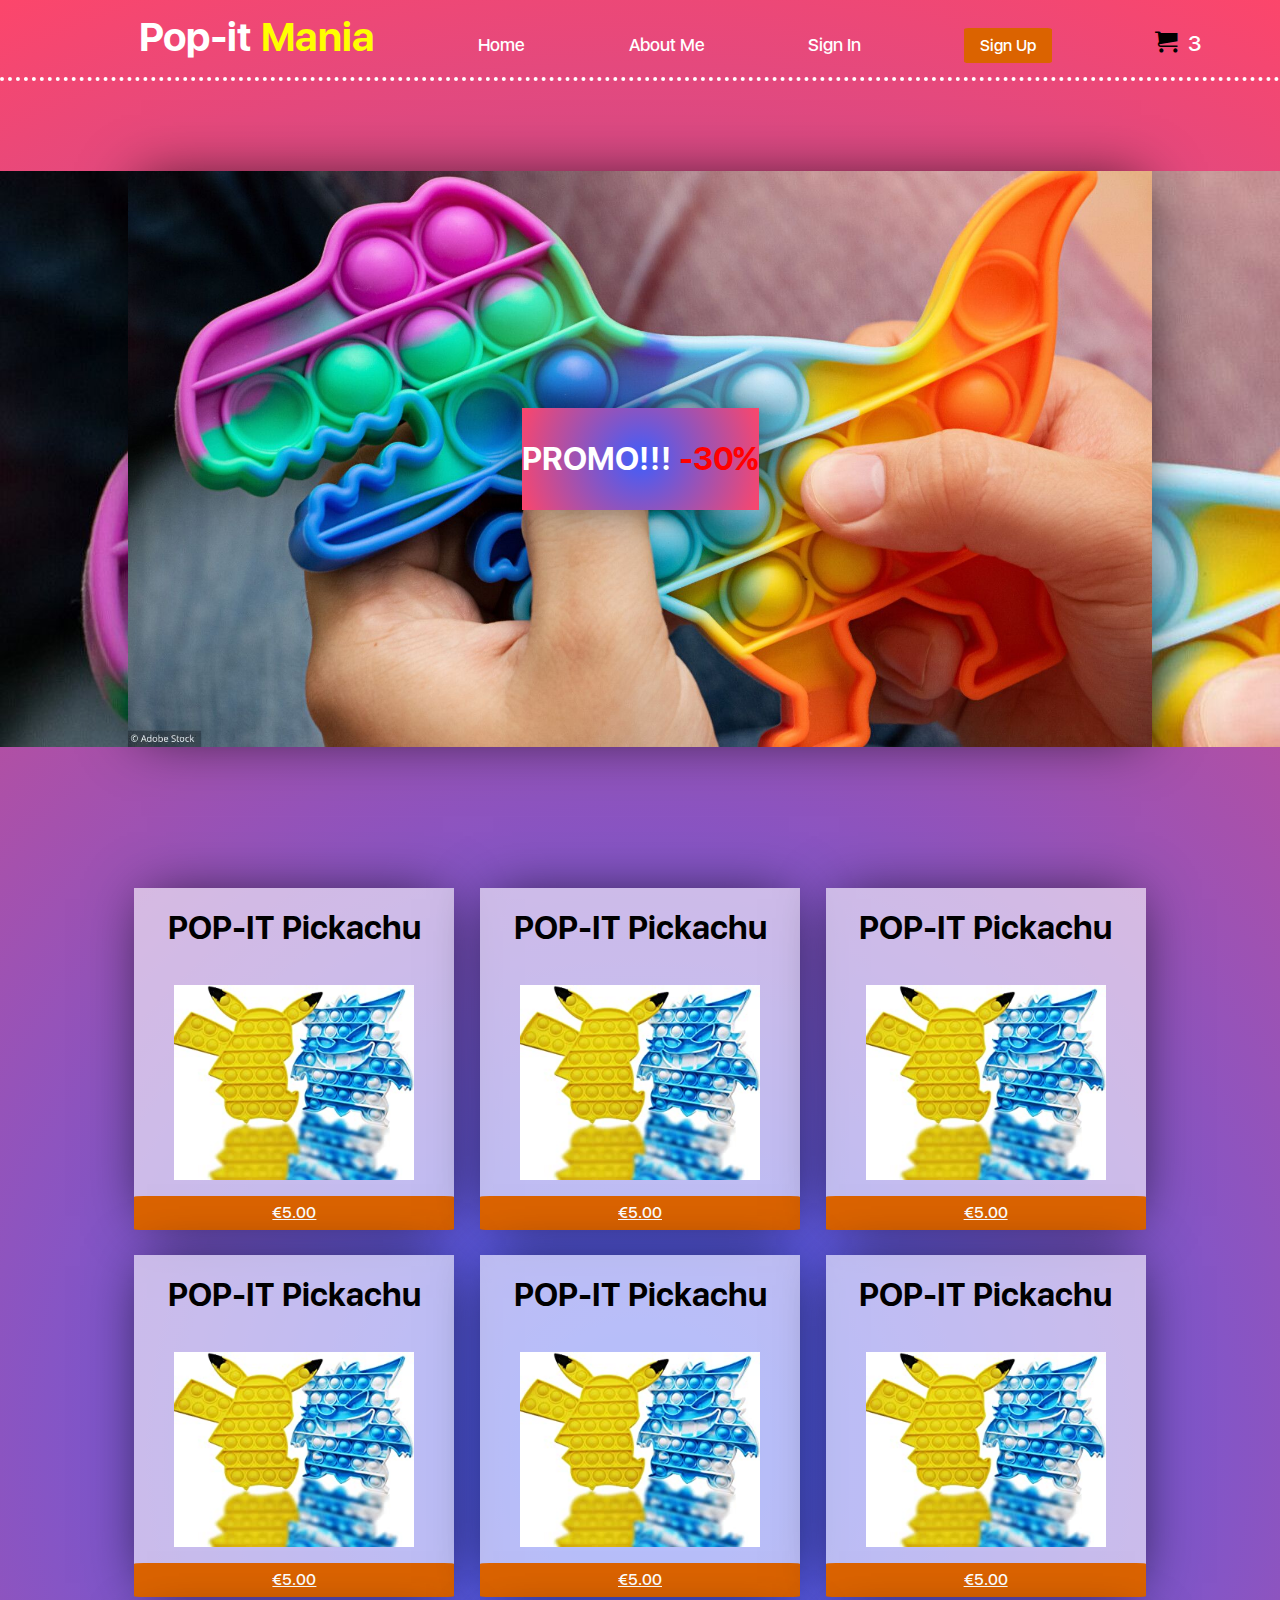
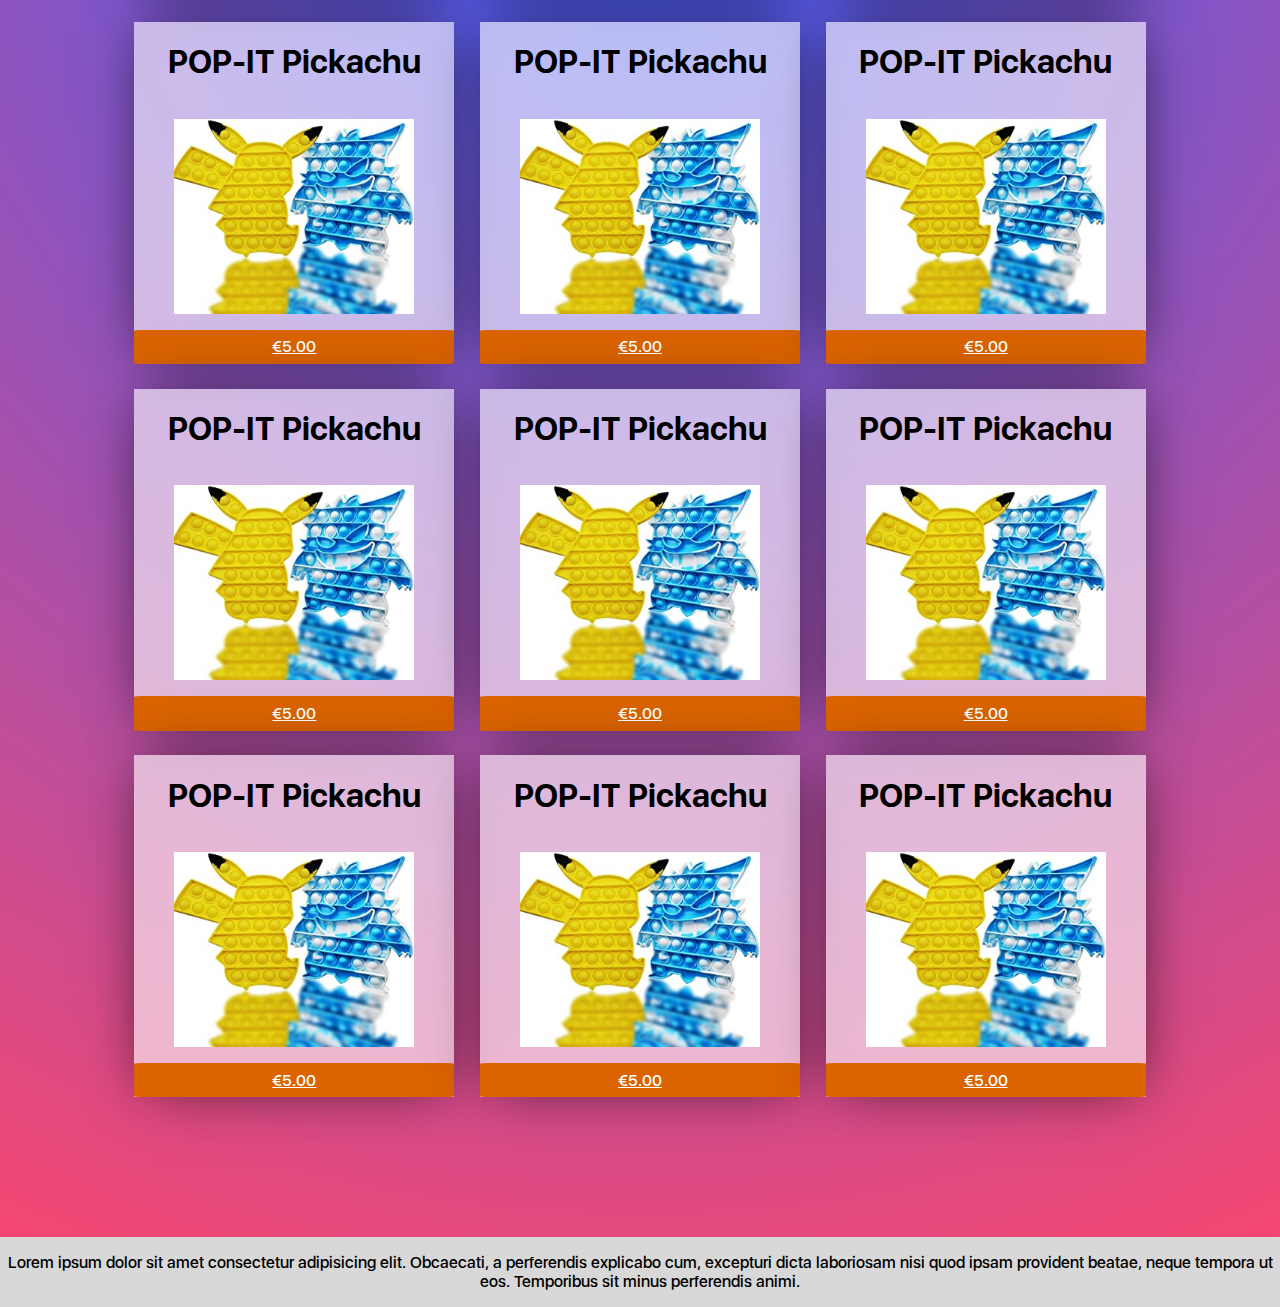
==== index.html @ 46b1b536 "WEB1_DAVID_LO_GIUDICE" ====
<!DOCTYPE html>
<html lang="en">
	<head>
		<meta charset="UTF-8" />
		<meta http-equiv="X-UA-Compatible" content="IE=edge" />
		<meta name="viewport" content="width=device-width, initial-scale=1.0" />
		<title>David Lo Giudice - Portfolio</title>
		<link rel="preconnect" href="https://fonts.googleapis.com" />
		<link rel="preconnect" href="https://fonts.gstatic.com" crossorigin />
		<link href="https://fonts.googleapis.com/css2?family=Heebo:wght@500;700&family=Lato:wght@400;700&display=swap" rel="stylesheet" />
		<link rel="stylesheet" href="./style.css" />
		
	</head>
	<body>
		<header>
				<nav>
					<ul>
						<li><a href="#" class="logo"></a></li>
						<li class="menu"><a href="./index.html">Home</a></li>
										
						<li class="menu"><a href="./about-us.html">About Me</a></li>
						<li class="menu"><a href="#">Sign In</a></li>
						<li class="menu">
							<a href="./signUp.html" id="button"> Sign Up</a>
						</li>

						<li class="menu">
							<span class="icon-cart"></span>
						
						</li>
					</ul>
				</nav>
			</header>
		</header>
	
		<main>
	<section>
		<div class="home_above">
		
				<img src="./Images/main.jpg">
			<figcaption>
				<p>
					<a>
						PROMO!!! 
					</a>
				</p>
			</figcaption>
	
		
	</div>
	
			<div class="shop_section"> 
		
							<div class="shop_block">
								<h1>
									POP-IT Pickachu </h1>
						<img src="./Images/SHOP/pop_1.jpg">
						<button>
							<u id="price">
								€5.00
							</u>
						</button>
					</div>
					<div class="shop_block">
						<h1>
							POP-IT Pickachu </h1>
				<img src="./Images/SHOP/pop_1.jpg">
				<button>
					<u id="price">
						€5.00
					</u>
				</button>
			</div>

			<div class="shop_block">
				<h1>
					POP-IT Pickachu </h1>
		<img src="./Images/SHOP/pop_1.jpg">
		<button>
			<u id="price">
				€5.00
			</u>
		</button>
	</div>
	

	<div class="shop_block">
		<h1>
			POP-IT Pickachu </h1>
<img src="./Images/SHOP/pop_1.jpg">
<button>
	<u id="price">
		€5.00
	</u>
</button>
</div>

<div class="shop_block">
	<h1>
		POP-IT Pickachu </h1>
<img src="./Images/SHOP/pop_1.jpg">
<button>
<u id="price">
	€5.00
</u>
</button>
</div>

<div class="shop_block">
	<h1>
		POP-IT Pickachu </h1>
<img src="./Images/SHOP/pop_1.jpg">
<button>
<u id="price">
	€5.00
</u>
</button>
</div>

<div class="shop_block">
	<h1>
		POP-IT Pickachu </h1>
<img src="./Images/SHOP/pop_1.jpg">
<button>
<u id="price">
	€5.00
</u>
</button>
</div>

<div class="shop_block">
	<h1>
		POP-IT Pickachu </h1>
<img src="./Images/SHOP/pop_1.jpg">
<button>
<u id="price">
	€5.00
</u>
</button>
</div>

<div class="shop_block">
	<h1>
		POP-IT Pickachu </h1>
<img src="./Images/SHOP/pop_1.jpg">
<button>
<u id="price">
	€5.00
</u>
</button>
</div>
<div class="shop_block">
	<h1>
		POP-IT Pickachu </h1>
<img src="./Images/SHOP/pop_1.jpg">
<button>
<u id="price">
	€5.00
</u>
</button>
</div>
<div class="shop_block">
	<h1>
		POP-IT Pickachu </h1>
<img src="./Images/SHOP/pop_1.jpg">
<button>
<u id="price">
	€5.00
</u>
</button>
</div>
<div class="shop_block">
	<h1>
		POP-IT Pickachu </h1>
<img src="./Images/SHOP/pop_1.jpg">
<button>
<u id="price">
	€5.00
</u>
</button>
</div>
<div class="shop_block">
	<h1>
		POP-IT Pickachu </h1>
<img src="./Images/SHOP/pop_1.jpg">
<button>
<u id="price">
	€5.00
</u>
</button>
</div>
<div class="shop_block">
	<h1>
		POP-IT Pickachu </h1>
<img src="./Images/SHOP/pop_1.jpg">
<button>
<u id="price">
	€5.00
</u>
</button>
</div><div class="shop_block">
	<h1>
		POP-IT Pickachu </h1>
<img src="./Images/SHOP/pop_1.jpg">
<button>
<u id="price">
	€5.00
</u>
</button>
</div>

</div>

</section>






	
		</main>
		<footer>
			<p>
				Lorem ipsum dolor sit amet consectetur adipisicing elit. Obcaecati, a perferendis explicabo cum, excepturi dicta laboriosam nisi quod ipsam provident beatae, neque tempora ut eos. Temporibus sit minus perferendis animi.

			</p>
			
		</footer>
		
			
	
	  </body>
</html>
---- style.css ----
/********************
*       FONT       *
*********************/
@font-face {
  font-family: "san_francisco";
  src: url("fonts/SFUIDisplay-Thin.otf");
  font-weight: 100;
}
@font-face {
  font-family: "san_francisco";
  src: url("fonts/SFUIDisplay-Ultralight.otf");
  font-weight: 200;
}
@font-face {
  font-family: "san_francisco";
  src: url("fonts/SFUIDisplay-Light.ttf");
  font-weight: 300;
}
@font-face {
  font-family: "san_francisco";
  src: url("fonts/SFUIDisplay-Medium.otf");
  font-weight: 400;
}

@font-face {
  font-family: "san_francisco";
  src: url("fonts/SFUIDisplay-Semibold.otf");
  font-weight: 600;
}
@font-face {
  font-family: "san_francisco";
  src: url("fonts/SFUIDisplay-Bold.ttf");
  font-weight: 700;
}

@font-face {
  font-family: "san_francisco";
  src: url("fonts/SFUIDisplay-Black.otf");
  font-weight: 900;
}


@font-face {
  font-family: 'icomoon';
  src:  url('fonts/icomoon.eot?gstpca');
  src:  url('fonts/icomoon.eot?gstpca#iefix') format('embedded-opentype'),
    url('fonts/icomoon.ttf?gstpca') format('truetype'),
    url('fonts/icomoon.woff?gstpca') format('woff'),
    url('fonts/icomoon.svg?gstpca#icomoon') format('svg');
  font-weight: normal;
  font-style: normal;
  font-display: block;
}

[class^="icon-"], [class*=" icon-"] {
  /* use !important to prevent issues with browser extensions that change fonts */
  font-family: 'icomoon' !important;
  speak: never;
  font-style: normal;
  font-weight: normal;
  font-variant: normal;
  text-transform: none;
  line-height: 1;

  /* Better Font Rendering =========== */
  -webkit-font-smoothing: antialiased;
  -moz-osx-font-smoothing: grayscale;
}

.icon-cart{
  color: black;
  cursor: pointer;
  font-size: 1.4rem;
}
.icon-cart::after{
  color: white;
  font-family: 'san_francisco', sans-serif;
  content: "3";


}
.icon-cart:before {
  content: "\e93a    ";
}


footer{
  background-color: #d8d8d8;
  justify-content: center;
  display: flex;
  position: relative;
  flex-wrap: nowrap;
margin-top: 10%;
}
footer > p {
  display: flex;
  position: relative;

}

/*ANIMATIONS*/
@keyframes fadeIn {
  0% {opacity:0;}
  100% {opacity:1;}
}



main {
  display: flex;
justify-content: center;
margin-top: 2%;
}



/********************
*    Generic css    *
*********************/
:root{
  background: rgb(63,94,251);
  background: radial-gradient(circle, rgba(63,94,251,1) 0%, rgba(252,70,107,1) 100%);
    font-family: 'san_francisco', sans-serif;
    font-weight: normal;
       margin: 0;
}
body{
    margin: 0
    
}

.logo {
    float: left;
    font-size: 2.5rem;
    font-weight: bolder ;

   
}
.logo::after{
    content: " Mania";
    color: yellow;
    font-family: 'san_francisco', sans-serif;
    font-weight: bold;
}


 .logo::before{
     content: "Pop-it";
     color: white;
     font-family: 'san_francisco', sans-serif;
     font-weight: bold;
 }

.home_above{
  background-image: url(./Images/main.jpg);

background-color: rgba(255, 255, 255, 0.6);
  background-repeat: no-repeat, repeat;
  object-fit: cover;
  
  justify-content: center;
  text-align: center;
  display: flex;
  margin-top: 5%;
  margin-bottom: 10%;

  width: 100%;

  align-content: flex-end;
  align-items: center;
}
.home_above > img{
  box-shadow: 1px -1px 55px -12px rgb(0 0 0 / 75%);
  animation: fadeIn 5s;
  transition: none;

width: 80%;
}

.home_above figcaption > p::after {
  color: red;
  content: " -30%";
}
.home_above > :last-child {
  font-size: 2rem;
  font-weight: bold;
  position: absolute;
  z-index: 1;
  background: radial-gradient(circle, rgba(63,94,251,1) 0%, rgba(252,70,107,1) 100%);
  box-shadow: 1px -1px 55px -12px rgb(0 0 0 / 90%);
  color: white;
  
}




.center{

  justify-content: center;
  text-align: center;
}
  
 
.menu {
    font-size: 1.1em;
    text-transform: capitalize;
    
}
header ul {
 margin: 1% 0;
 border-bottom: 4px dotted white;

}


 header nav li a {
color: white;
margin-bottom: 7%;
     text-decoration: none;
     
 }
 header nav li a:hover {
    color: black;

     }
header nav ul li{
    display: inline-flex;
    position: relative;
    margin-left: 8%;
    text-decoration: none;
    
}



#button:hover{
    color: black;
background-color: #FFF3DF;
opacity: 1;
animation-name: fadeInOpacity;
animation-iteration-count: 1;
animation-timing-function: ease-in;
animation-duration: 0.1s;
box-shadow: 0px 10px 13px -7px #000000, -2px 12px 50px 26px rgba(255,172,23,0.59);
cursor:pointer;
}


.separation_flex{
  margin: 3%;
  display: flex;
  display: block;
  justify-content: center;
  align-items: center;

}
.separation_flex > img {
  max-width: 50%;
  margin: auto;
  justify-content: center;
    object-fit: fill;
    display: flex;
    justify-content: center;
}
#button {
    background-color: #DB6300; /* Green */
    border: none;
    color: white;
    padding: 0.5em 1em;
    text-align: center;
    text-decoration: none;
    display: inline-block;
    font-size: 16px;
    text-transform: capitalize;
    border-radius: 5%;
    margin-top: 7%;
  }

  @keyframes fadeInOpacity {
    0% {
      opacity: 0;
    }
    100% {
      opacity: 1;
    }
  }

  .icon-calendar:before {
    content: "\e953";
  }
  form{
      margin-left: 25%;
      position: absolute;
  }

/********************
*       Header      *
*********************/

/*****/



.register {

  margin: 0 auto;
  padding: 2.5%;
  display: inline-block;
  position: relative;
  justify-content: center;
  background:rgba(255, 255, 255, 0.6);;
  box-shadow: 1px -1px 55px -12px rgba(0,0,0,0.75);
}

.register > h1,p{
  text-align: center;
}



.shop_section{

    display: flex;

    flex-direction: row;

    flex-wrap: wrap;

    justify-content: center;

    align-content: center;



}


.shop_block {
    margin: 1%;
  background:rgba(255, 255, 255, 0.6);;
  box-shadow: 1px -1px 55px -12px rgba(0,0,0,0.75);
  -webkit-order: 0;
  -ms-flex-order: 0;
  order: 0;
  -webkit-flex: 0 1 auto;
  -ms-flex: 0 1 auto;
  flex: 0 1 auto;
  -webkit-align-self: auto;
  -ms-flex-item-align: auto;
  align-self: auto;

}

.shop_block h1{
  text-align: center;

}
#price{
  font-size: 1rem;
  font-weight: normal;
  font-family: 'san_francisco', sans-serif;
  
}


.shop_block > button{
  background-color: #DB6300; /* Green */
  border: none;
  color: white;
  padding: 0.5em 1em;
  text-align: center;
   font-size: 0.9rem;
  text-transform: capitalize;
  border-radius: 3%;
  width: 100%;
  cursor: pointer;
height: 10%;

}

.shop_block > img{
  padding: 5%;
  max-width: 75%;
  margin: auto;
    object-fit: scale-down;
    display: flex;
    position: relative;
}



input {
  font-family: inherit;
  font-size: inherit;
  color: inherit;
  -webkit-box-sizing: border-box;
  -moz-box-sizing: border-box;
  box-sizing: border-box;
}

.register-input {
  display: flex;
  width: 100%;
  height: 38px;
  margin: 2%;
  justify-content: center;

  margin-top: 2px;
  font-weight: 500;
  background: none;
  border: 0;
  border-bottom: 1px solid #d8d8d8;
}

.register-input:focus {
  border-color: #1e9ce6;
  outline: 0;
}





/********************
*       Home      *
*********************/
.title1{
   font-weight: bolder; 
   font-size: 2rem;

   font-family: 'Heebo', sans-serif;
}
.title2{
    font-weight: bolder; 
    font-size: 2rem;
 text-align: center;
    font-family: 'Heebo', sans-serif;
 }
.title1::after {
    color: #DB6300;
    content: "Traveling ";
  }

.half{
 display: inline-flex;
 position: relative;
 width: 50%;
}

/********************
*      Gallery     *
*********************/


/* Clear floats after the columns */
.row:after {
  content: "";
  display: table;
  

/********************
*       About       *
*********************/

}
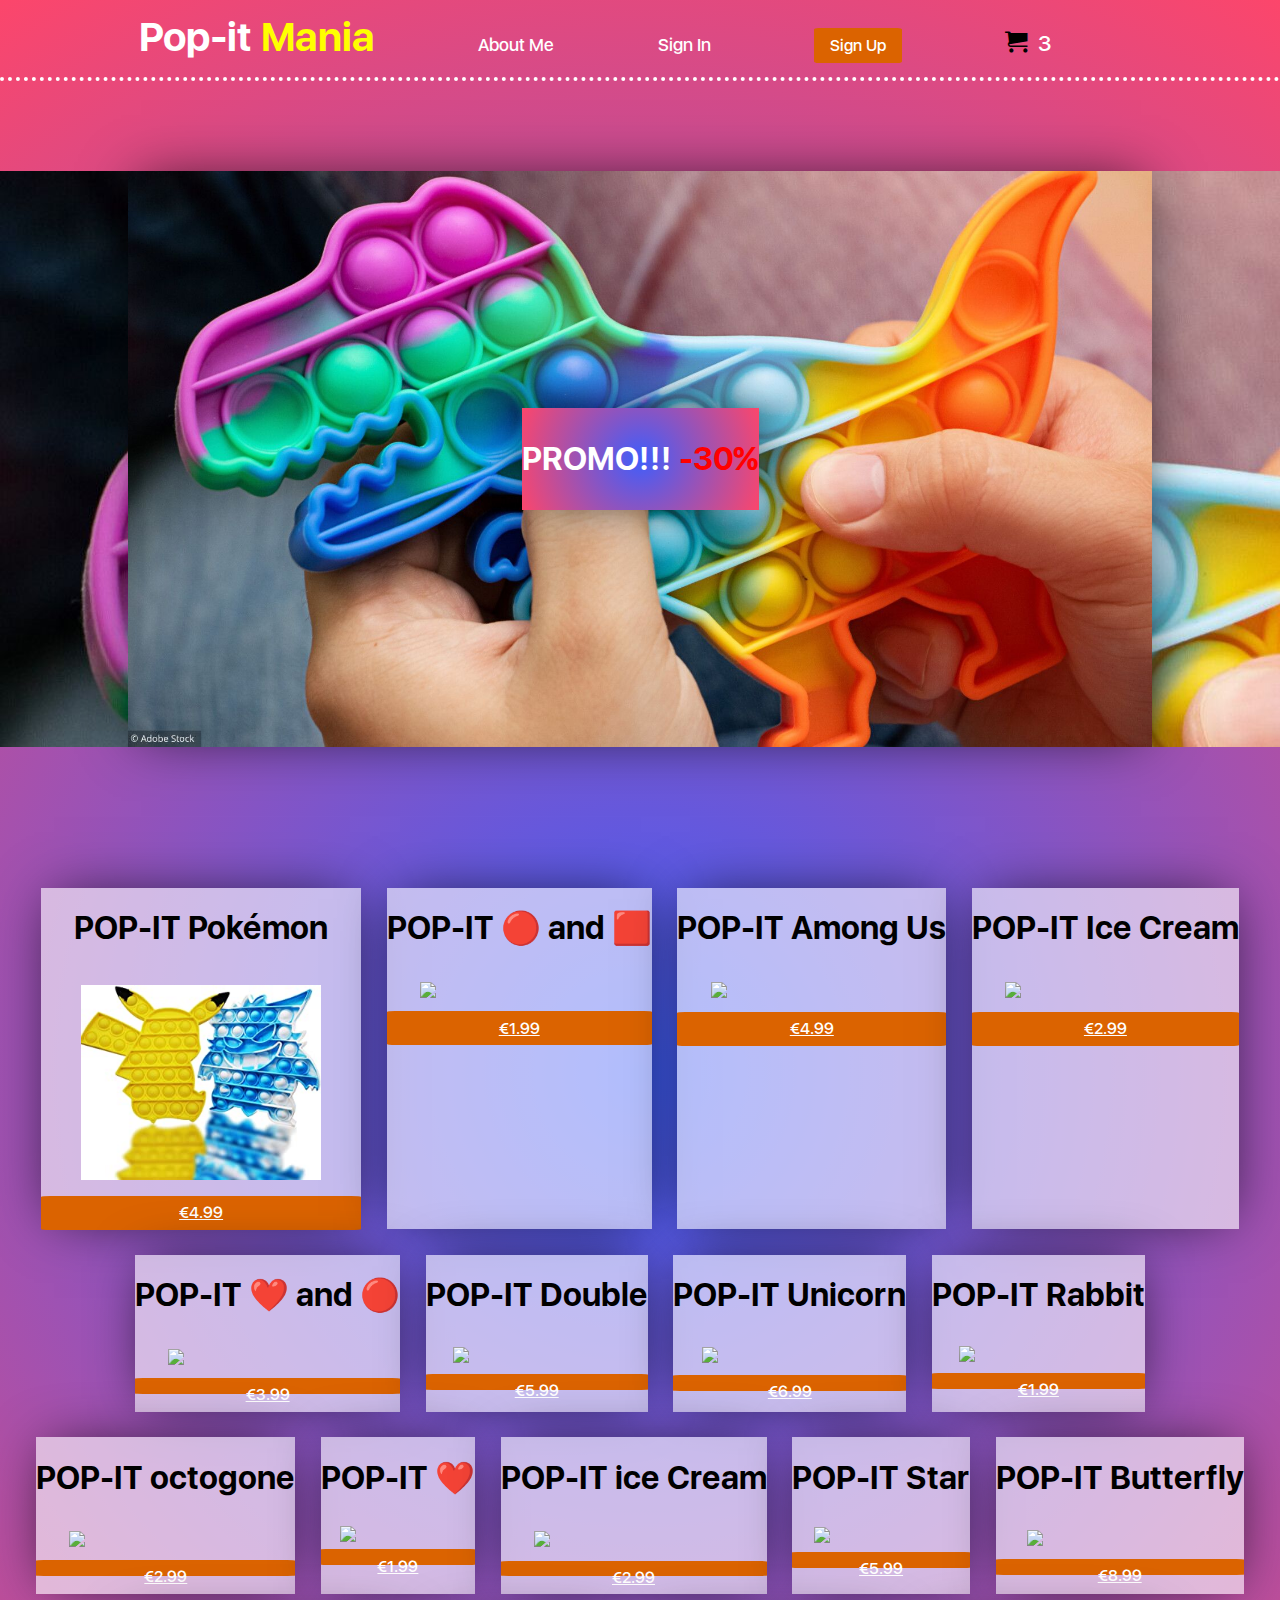
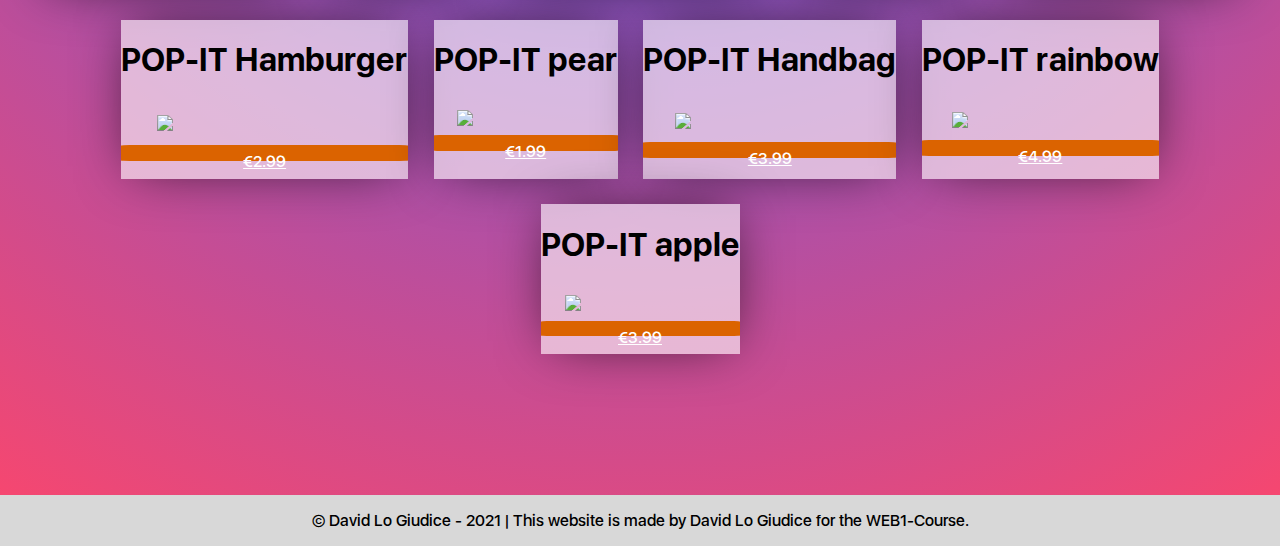
==== commit 3e2cfe61: "UPDATE 1" ====
--- a/index.html
+++ b/index.html
@@ -13,10 +13,12 @@
 	</head>
 	<body>
 		<header>
-				<nav>
+	
+		<nav id="monnav">
+
 					<ul>
-						<li><a href="#" class="logo"></a></li>
-						<li class="menu"><a href="./index.html">Home</a></li>
+						<li><a href="./index.html"class="logo"> </a></li>
+					
 										
 						<li class="menu"><a href="./about-us.html">About Me</a></li>
 						<li class="menu"><a href="#">Sign In</a></li>
@@ -29,9 +31,13 @@
 						
 						</li>
 					</ul>
-				</nav>
+
+
+
+
+
 			</header>
-		</header>
+
 	
 		<main>
 	<section>
@@ -46,39 +52,39 @@
 				</p>
 			</figcaption>
 	
-		
 	</div>
 	
 			<div class="shop_section"> 
 		
 							<div class="shop_block">
 								<h1>
-									POP-IT Pickachu </h1>
+									POP-IT Pokémon </h1>
 						<img src="./Images/SHOP/pop_1.jpg">
 						<button>
 							<u id="price">
-								€5.00
+								€4.99
 							</u>
 						</button>
 					</div>
+
 					<div class="shop_block">
 						<h1>
-							POP-IT Pickachu </h1>
-				<img src="./Images/SHOP/pop_1.jpg">
+							POP-IT 🔴 and 🟥 </h1>
+				<img src="./Images/SHOP/pop_2.jpg">
 				<button>
 					<u id="price">
-						€5.00
+						€1.99
 					</u>
 				</button>
 			</div>
 
 			<div class="shop_block">
 				<h1>
-					POP-IT Pickachu </h1>
-		<img src="./Images/SHOP/pop_1.jpg">
+					POP-IT Among Us  </h1>
+		<img src="./Images/SHOP/pop_3.jpg">
 		<button>
 			<u id="price">
-				€5.00
+				€4.99
 			</u>
 		</button>
 	</div>
@@ -86,128 +92,169 @@
 
 	<div class="shop_block">
 		<h1>
-			POP-IT Pickachu </h1>
-<img src="./Images/SHOP/pop_1.jpg">
+			POP-IT Ice Cream </h1>
+<img src="./Images/SHOP/pop_4.jpg">
 <button>
 	<u id="price">
-		€5.00
+		€2.99
 	</u>
 </button>
 </div>
 
 <div class="shop_block">
 	<h1>
-		POP-IT Pickachu </h1>
-<img src="./Images/SHOP/pop_1.jpg">
-<button>
-<u id="price">
-	€5.00
-</u>
-</button>
-</div>
-
-<div class="shop_block">
-	<h1>
-		POP-IT Pickachu </h1>
-<img src="./Images/SHOP/pop_1.jpg">
-<button>
-<u id="price">
-	€5.00
-</u>
-</button>
-</div>
-
-<div class="shop_block">
-	<h1>
-		POP-IT Pickachu </h1>
-<img src="./Images/SHOP/pop_1.jpg">
-<button>
-<u id="price">
-	€5.00
-</u>
-</button>
-</div>
-
-<div class="shop_block">
-	<h1>
-		POP-IT Pickachu </h1>
-<img src="./Images/SHOP/pop_1.jpg">
-<button>
-<u id="price">
-	€5.00
-</u>
-</button>
-</div>
-
-<div class="shop_block">
-	<h1>
-		POP-IT Pickachu </h1>
-<img src="./Images/SHOP/pop_1.jpg">
-<button>
-<u id="price">
-	€5.00
-</u>
-</button>
-</div>
-<div class="shop_block">
-	<h1>
-		POP-IT Pickachu </h1>
-<img src="./Images/SHOP/pop_1.jpg">
-<button>
-<u id="price">
-	€5.00
-</u>
-</button>
-</div>
-<div class="shop_block">
-	<h1>
-		POP-IT Pickachu </h1>
-<img src="./Images/SHOP/pop_1.jpg">
-<button>
-<u id="price">
-	€5.00
-</u>
-</button>
-</div>
-<div class="shop_block">
-	<h1>
-		POP-IT Pickachu </h1>
-<img src="./Images/SHOP/pop_1.jpg">
-<button>
-<u id="price">
-	€5.00
-</u>
-</button>
-</div>
-<div class="shop_block">
-	<h1>
-		POP-IT Pickachu </h1>
-<img src="./Images/SHOP/pop_1.jpg">
-<button>
-<u id="price">
-	€5.00
-</u>
-</button>
-</div>
-<div class="shop_block">
-	<h1>
-		POP-IT Pickachu </h1>
-<img src="./Images/SHOP/pop_1.jpg">
-<button>
-<u id="price">
-	€5.00
-</u>
-</button>
-</div><div class="shop_block">
-	<h1>
-		POP-IT Pickachu </h1>
-<img src="./Images/SHOP/pop_1.jpg">
-<button>
-<u id="price">
-	€5.00
-</u>
-</button>
-</div>
+		POP-IT ❤️ and 🔴 </h1>
+<img src="./Images/SHOP/pop_5.jpg">
+<button>
+<u id="price">
+	€3.99
+</u>
+</button>
+</div>
+
+<div class="shop_block">
+	<h1>
+		POP-IT Double </h1>
+<img src="./Images/SHOP/pop_6.jpg">
+<button>
+<u id="price">
+	€5.99
+</u>
+</button>
+</div>
+
+<div class="shop_block">
+	<h1>
+		POP-IT Unicorn </h1>
+<img src="./Images/SHOP/pop_7.jpg">
+<button>
+<u id="price">
+	€6.99
+</u>
+</button>
+</div>
+
+<div class="shop_block">
+	<h1>
+		POP-IT Rabbit </h1>
+<img src="./Images/SHOP/pop_8.jpg">
+<button>
+<u id="price">
+	€1.99
+</u>
+</button>
+</div>
+
+<div class="shop_block">
+	<h1>
+		POP-IT octogone </h1>
+<img src="./Images/SHOP/pop_9.jpg">
+<button>
+<u id="price">
+	€2.99
+</u>
+</button>
+</div>
+<div class="shop_block">
+	<h1>
+		POP-IT ❤️ </h1>
+<img src="./Images/SHOP/pop_10.jpg">
+<button>
+<u id="price">
+	€1.99
+</u>
+</button>
+</div>
+<div class="shop_block">
+	<h1>
+		POP-IT ice Cream </h1>
+<img src="./Images/SHOP/pop_11.jpg">
+<button>
+<u id="price">
+	€2.99
+</u>
+</button>
+</div>
+<div class="shop_block">
+	<h1>
+		POP-IT Star </h1>
+<img src="./Images/SHOP/pop_12.jpg">
+<button>
+<u id="price">
+	€5.99
+</u>
+</button>
+</div>
+<div class="shop_block">
+	<h1>
+		POP-IT Butterfly </h1>
+<img src="./Images/SHOP/pop_13.jpg">
+<button>
+<u id="price">
+	€8.99
+</u>
+</button>
+</div>
+
+<div class="shop_block">
+	<h1>
+		POP-IT Hamburger </h1>
+<img src="./Images/SHOP/pop_14.jpg">
+<button>
+<u id="price">
+	€2.99
+</u>
+</button>
+</div>
+
+<div class="shop_block">
+	<h1>
+		POP-IT pear </h1>
+<img src="./Images/SHOP/pop_15.jpg">
+<button>
+<u id="price">
+	€1.99
+</u>
+</button>
+</div>
+
+
+<div class="shop_block">
+	<h1>
+		POP-IT Handbag </h1>
+<img src="./Images/SHOP/pop_16.jpg">
+<button>
+<u id="price">
+	€3.99
+</u>
+</button>
+</div>
+
+
+<div class="shop_block">
+	<h1>
+		POP-IT rainbow </h1>
+<img src="./Images/SHOP/pop_17.jpg">
+<button>
+<u id="price">
+	€4.99
+</u>
+</button>
+</div>
+
+
+
+<div class="shop_block">
+	<h1>
+		POP-IT apple </h1>
+<img src="./Images/SHOP/pop_18.jpg">
+<button>
+<u id="price">
+	€3.99
+</u>
+</button>
+</div>
+
 
 </div>
 
@@ -222,9 +269,13 @@
 		</main>
 		<footer>
 			<p>
-				Lorem ipsum dolor sit amet consectetur adipisicing elit. Obcaecati, a perferendis explicabo cum, excepturi dicta laboriosam nisi quod ipsam provident beatae, neque tempora ut eos. Temporibus sit minus perferendis animi.
+				<a>
+				&#169; David Lo Giudice - 2021 | This website is made by David Lo Giudice for the WEB1-Course. 
+			</a>
 
 			</p>
+		
+			
 			
 		</footer>
 		
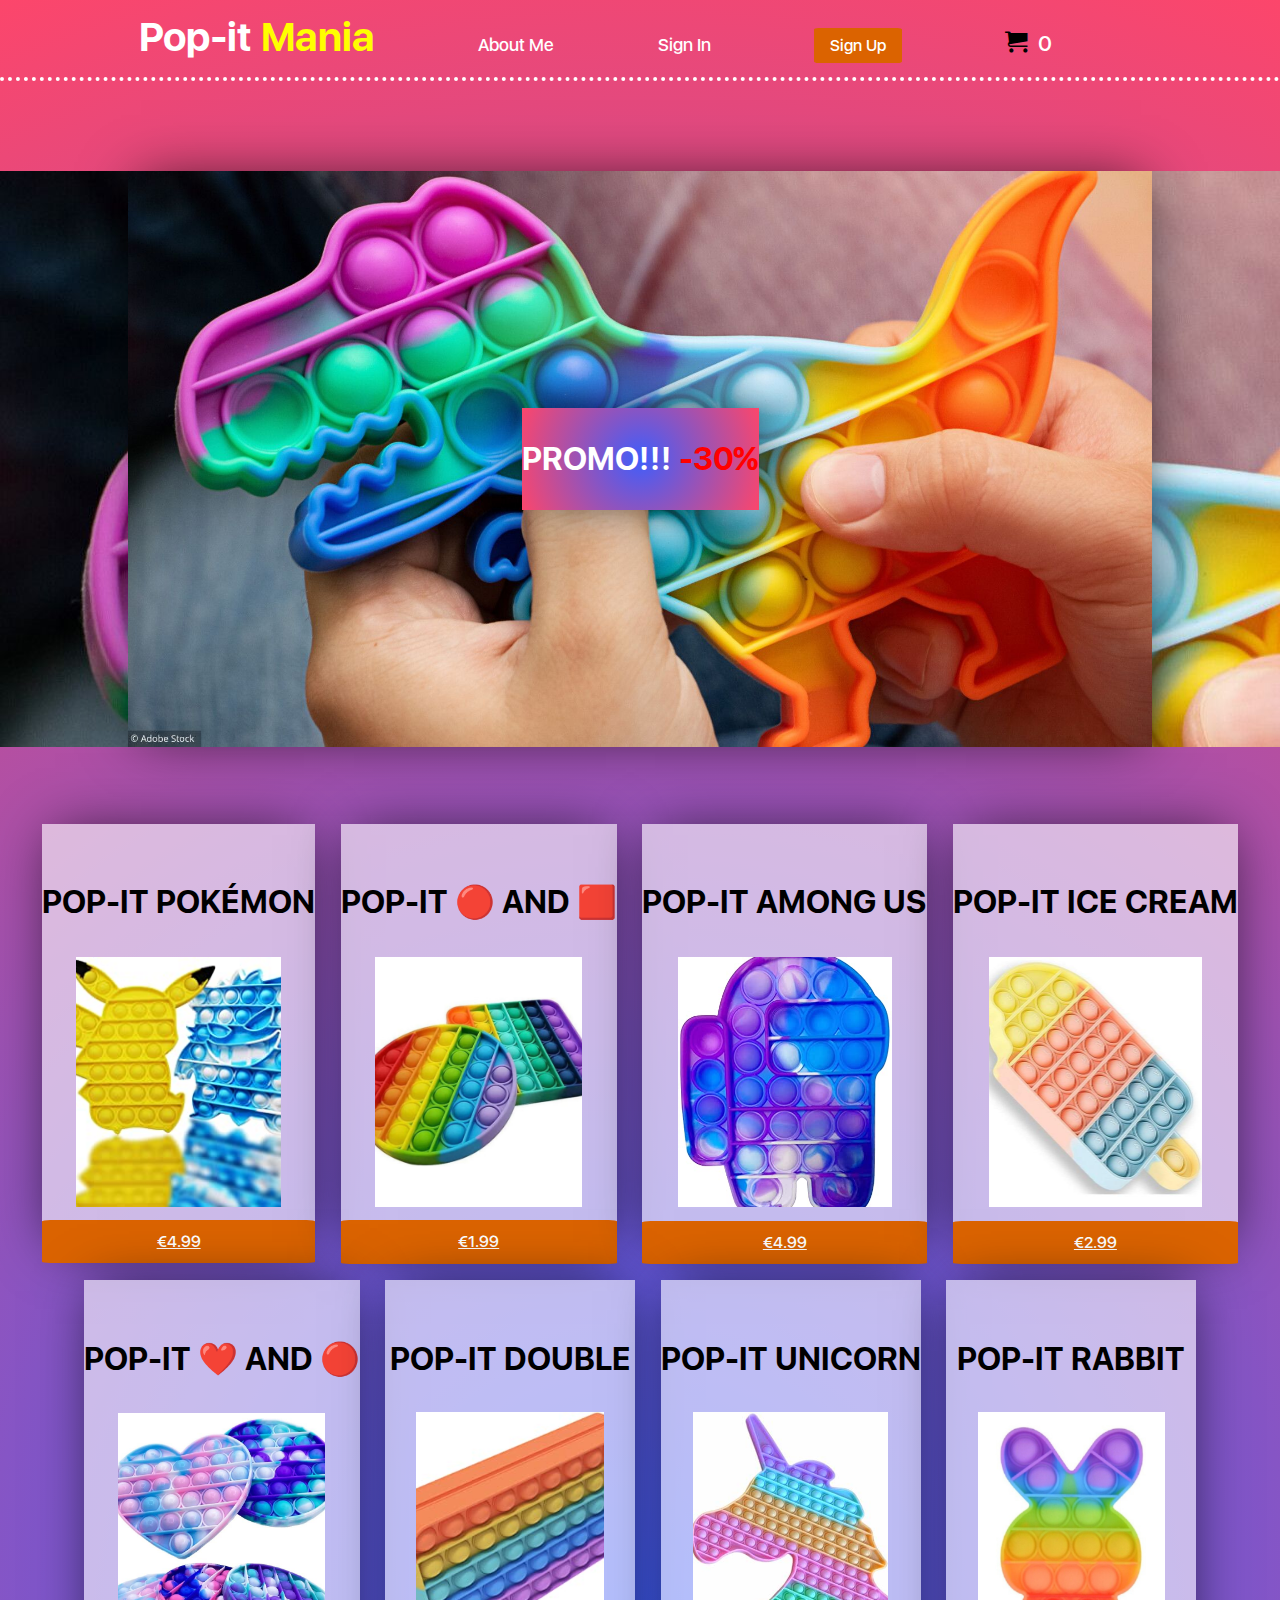
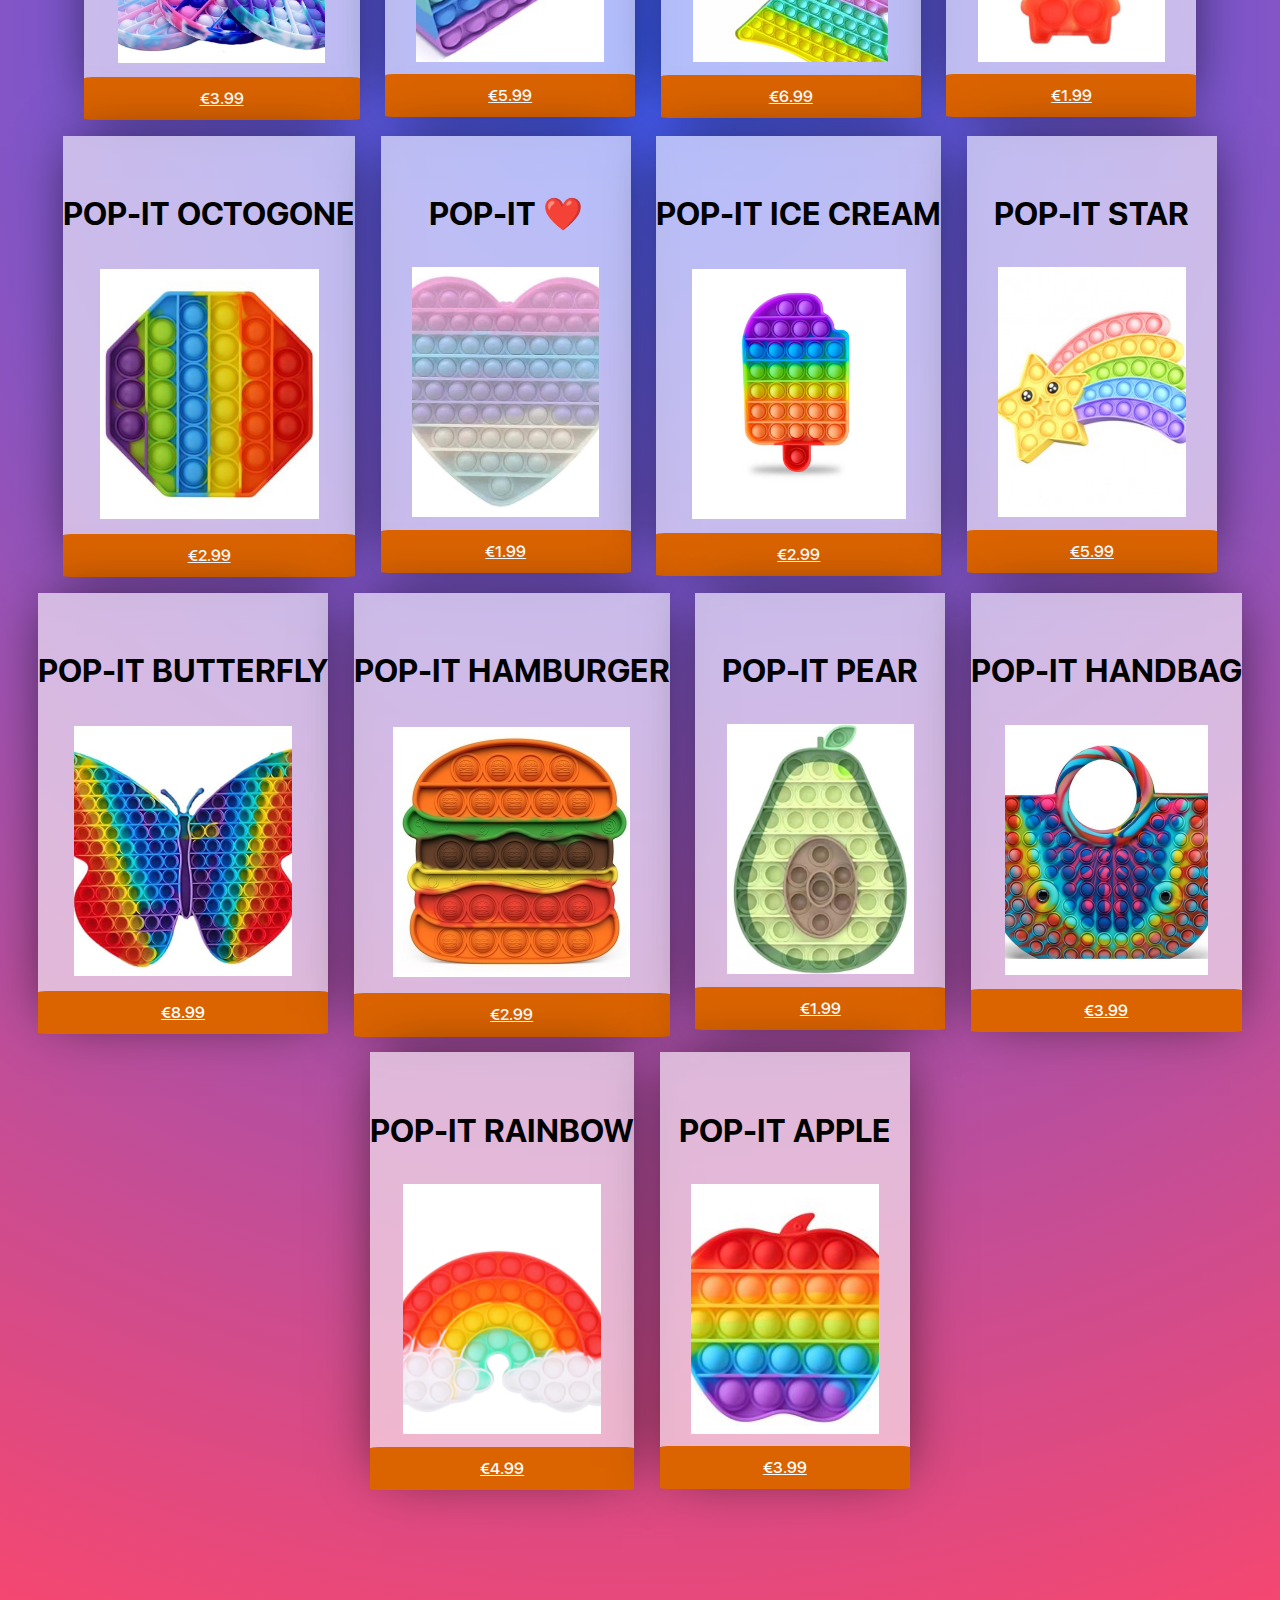
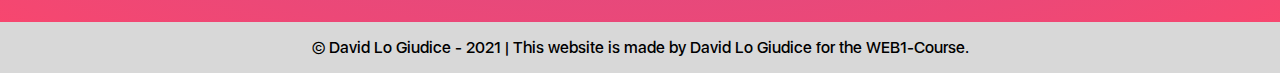
==== commit 8024908d: "UPDATE 2" ====
--- a/index.html
+++ b/index.html
@@ -9,6 +9,7 @@
 		<link rel="preconnect" href="https://fonts.gstatic.com" crossorigin />
 		<link href="https://fonts.googleapis.com/css2?family=Heebo:wght@500;700&family=Lato:wght@400;700&display=swap" rel="stylesheet" />
 		<link rel="stylesheet" href="./style.css" />
+		<script src="index.js"></script>
 		
 	</head>
 	<body>
--- a/style.css
+++ b/style.css
@@ -75,7 +75,7 @@
 .icon-cart::after{
   color: white;
   font-family: 'san_francisco', sans-serif;
-  content: "3";
+  content: "0";
 
 
 }
@@ -123,10 +123,12 @@
     font-family: 'san_francisco', sans-serif;
     font-weight: normal;
        margin: 0;
+             
 }
 body{
-    margin: 0
-    
+    margin: 0;
+ 
+
 }
 
 .logo {
@@ -162,7 +164,7 @@
   text-align: center;
   display: flex;
   margin-top: 5%;
-  margin-bottom: 10%;
+  margin-bottom: 5%;
 
   width: 100%;
 
@@ -331,30 +333,41 @@
 
     align-content: center;
 
-
+    transition: transform .2s; /* Animation */
 
 }
 
 
 .shop_block {
+  display: list-item;
+list-style-type: none;
+
     margin: 1%;
   background:rgba(255, 255, 255, 0.6);;
   box-shadow: 1px -1px 55px -12px rgba(0,0,0,0.75);
-  -webkit-order: 0;
-  -ms-flex-order: 0;
+
   order: 0;
-  -webkit-flex: 0 1 auto;
-  -ms-flex: 0 1 auto;
-  flex: 0 1 auto;
-  -webkit-align-self: auto;
-  -ms-flex-item-align: auto;
-  align-self: auto;
-
-}
+
+}
+
+
+
+.shop_block:hover {
+filter: saturate(3);
+cursor: pointer;
+transform: scale(1.4); 
+}
+
 
 .shop_block h1{
   text-align: center;
-
+text-transform: uppercase;
+white-space: pre-line;
+}
+
+.shop_block img{
+  width: 250px;
+  height: 250px;
 }
 #price{
   font-size: 1rem;
@@ -383,12 +396,17 @@
   padding: 5%;
   max-width: 75%;
   margin: auto;
-    object-fit: scale-down;
+    object-fit: cover;
     display: flex;
     position: relative;
 }
 
 
+
+
+.filter option{
+  background-color: #d8d8d8;
+}
 
 input {
   font-family: inherit;
@@ -463,4 +481,30 @@
 *       About       *
 *********************/
 
-}+}
+
+
+
+@media screen and (max-width:450px) {
+    
+
+header  {
+    display: block;
+width: 100%;
+    justify-content: center;
+    
+} 
+    .logo{
+    
+    font-size: 1.1rem;
+   
+    }
+    nav li ul {
+      font-size: 1.1rem;
+    }
+    .icon-cart{
+      font-size: 100%;
+    }
+
+}
+
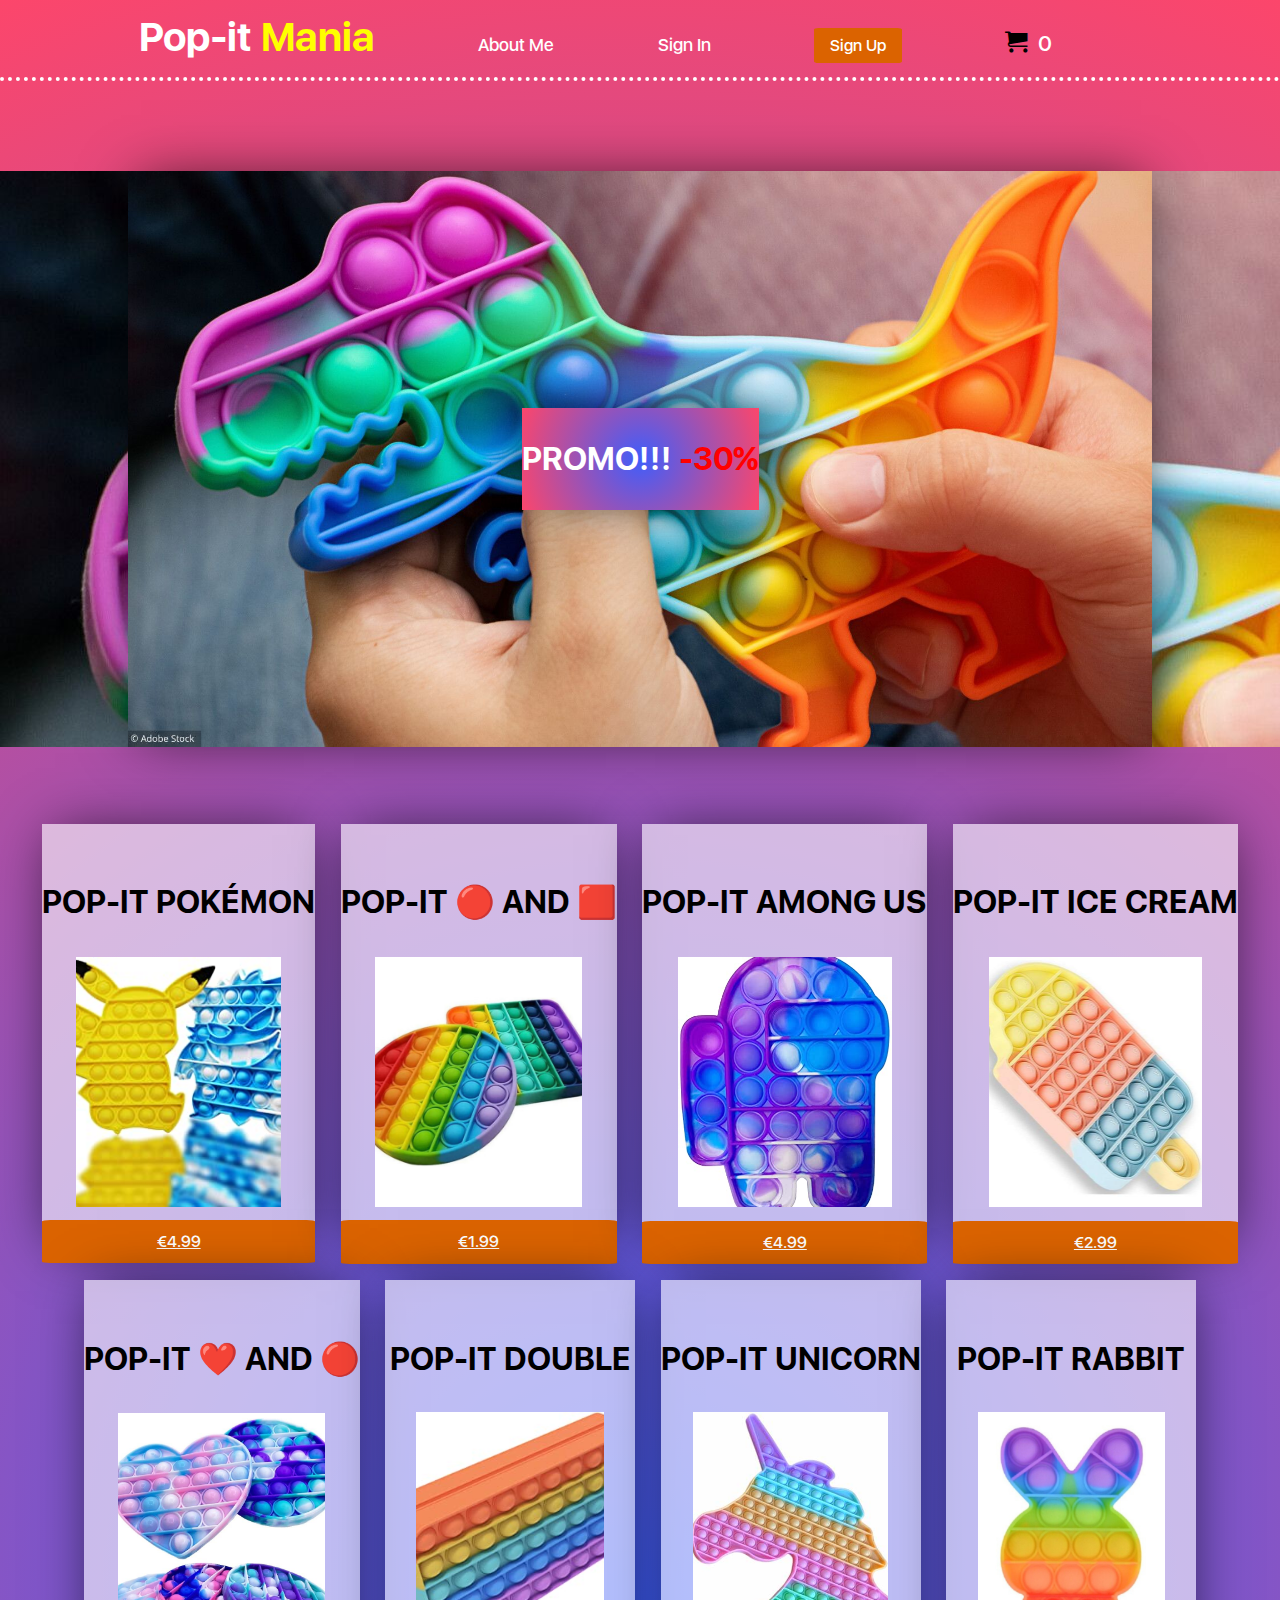
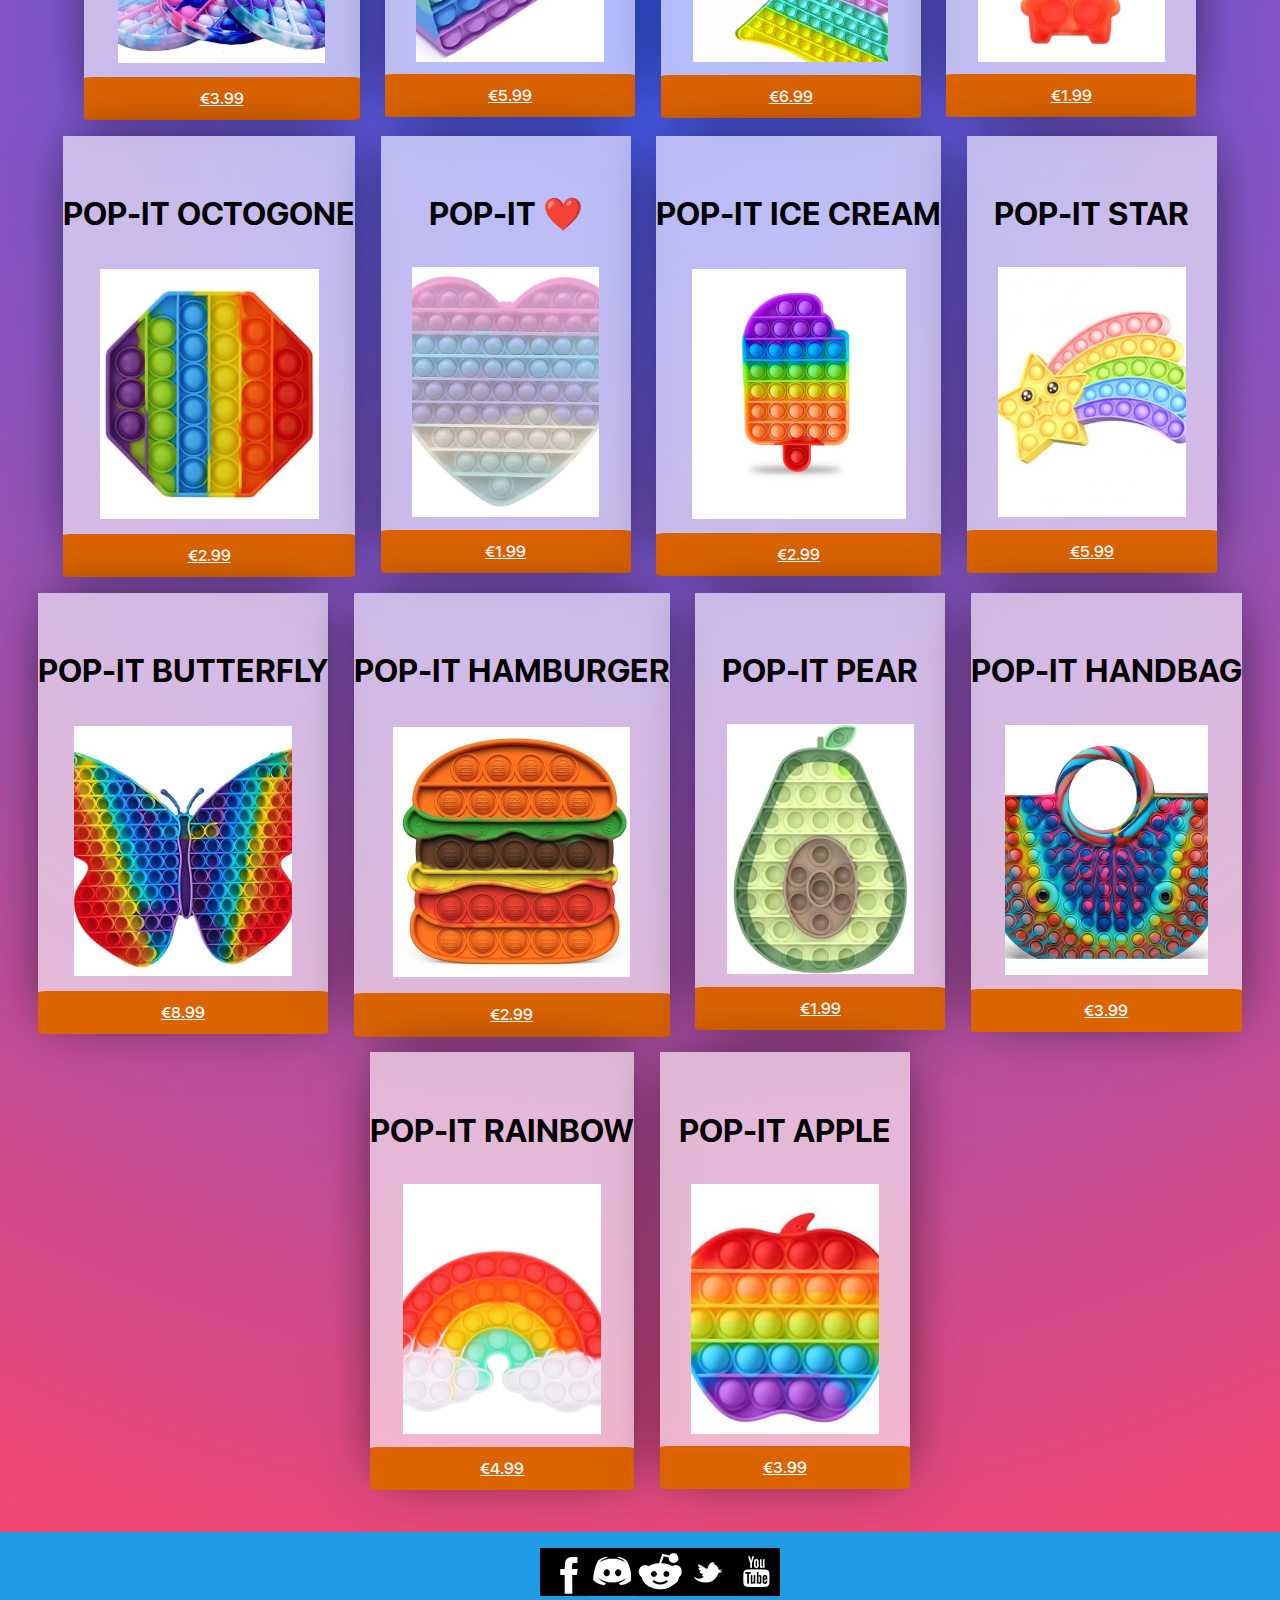
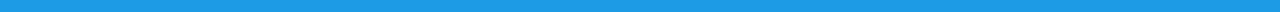
==== commit ed06a054: "UPDATE 3" ====
--- a/index.html
+++ b/index.html
@@ -269,12 +269,33 @@
 	
 		</main>
 		<footer>
-			<p>
-				<a>
-				&#169; David Lo Giudice - 2021 | This website is made by David Lo Giudice for the WEB1-Course. 
-			</a>
-
-			</p>
+		
+
+				<ul class="UL2">
+					<li class="LI2">
+						<a href="http://www.facebook.com/">Facebook</a>
+						
+						
+						
+			
+
+				<li class="LI2">
+						<a href="http://discord.gg/">Google+</a></li>
+				
+				<li class="LI2">
+					<a href="https://www.reddit.com/" class="active">Pinterest</a></li>
+				<li class="LI2">
+
+					<a href="http://twitter.com/">Twitter</a></li>
+
+				<li class="LI2">
+					<a href="http://www.youtube.com/">Youtube</a></li>
+					
+					
+					
+			</ul>
+		
+			
 		
 			
 			
--- a/style.css
+++ b/style.css
@@ -85,12 +85,17 @@
 
 
 footer{
-  background-color: #d8d8d8;
-  justify-content: center;
-  display: flex;
+
+  list-style-type: none;
+ 
+
+  margin-top: 3%;
+  background-color: #1e9ce6;
   position: relative;
-  flex-wrap: nowrap;
-margin-top: 10%;
+  display: flex;
+  justify-content: center;
+  width: 100%;
+
 }
 footer > p {
   display: flex;
@@ -483,6 +488,67 @@
 
 }
 
+.UL2{
+  display: flex;
+  position: relative;
+  justify-content: center;
+
+}
+
+
+
+.UL2 a {
+  display: flex;
+  width: 3em;
+  height: 3em;
+  font-family: Arial, Helvetica, sans-serif;
+  font-size: 16px;
+ 
+  text-indent: -9999px;
+
+  background-image: url(Images/social_sprite.png);
+  
+}
+  
+
+.UL2 a[href*="facebook"] {
+  background-position: -48px top;
+      
+}
+.UL2 a[href*="facebook"]:hover {
+  background-position: -48px bottom;
+      
+}
+.UL2 a[href*="discord"] {
+  background-position: -96px top;
+}
+.UL2 a[href*="discord"]:hover {
+  background-position: -96px bottom;
+}
+.UL2 a[href*="reddit"] {
+  background-position: -144px top;
+}
+.UL2 a[href*="reddit"]:hover{
+  background-position: -144px bottom;
+}
+.UL2 a[href*="twitter"]:hover {
+  background-position: 0px bottom;
+}
+.UL2 a[href*="youtube"] {
+  background-position: -192px top;
+  
+}
+.UL2 a[href*="youtube"]:hover {
+  background-position: -192px  bottom;
+}
+.UL2{
+  position: relative;
+}
+.LI2{
+  position: relative;
+  display: inline-flex;
+  margin:auto;
+}
 
 
 @media screen and (max-width:450px) {
